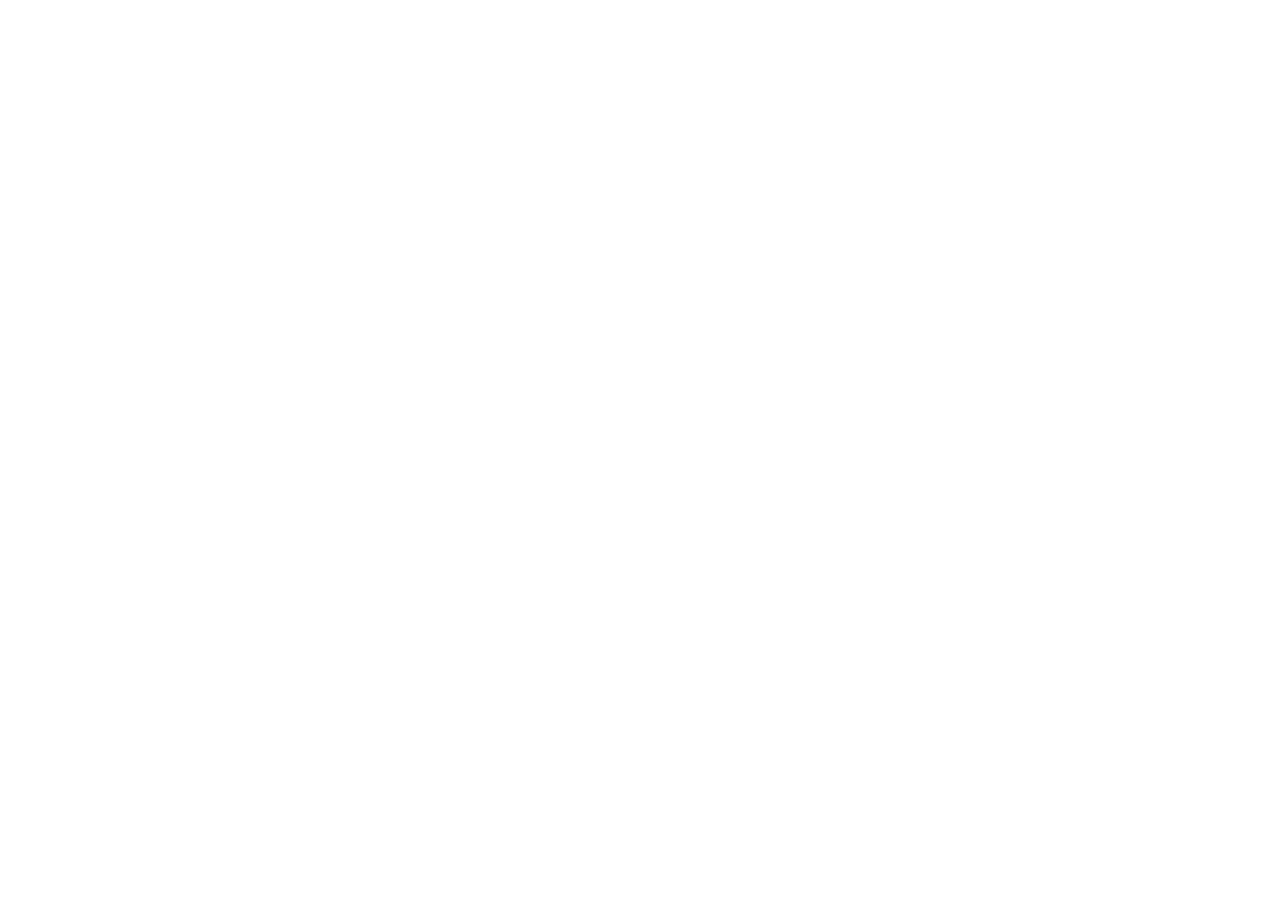
==== index.html @ 97862b31 "Struktur Final Project 1" ====
<!DOCTYPE html>
<html lang="en">
<head>
    <meta charset="UTF-8">
    <meta http-equiv="X-UA-Compatible" content="IE=edge">
    <meta name="viewport" content="width=device-width, initial-scale=1.0">
    <link rel="stylesheet" href="style.css">
    <title>Final Project 1 Gruop 2</title>
</head>
<body>
    
</body>
<script src="main.js"></script>
</html>
---- style.css ----
*,
html {
    padding: 0;
    margin: 0;
}
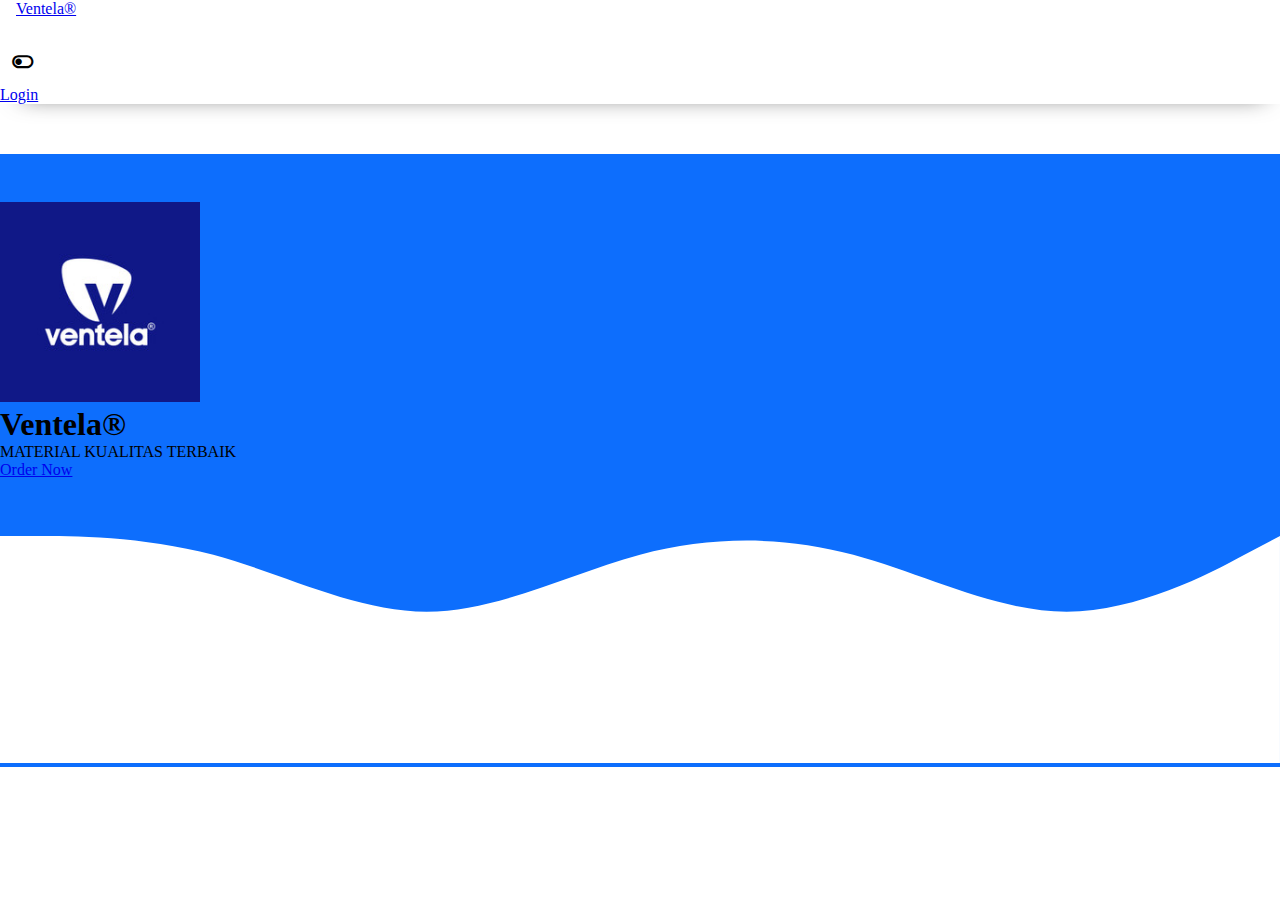
==== commit 81bf1f4a: "Uptade halaman home dan produk" ====
--- a/index.html
+++ b/index.html
@@ -1,14 +1,57 @@
 <!DOCTYPE html>
 <html lang="en">
-<head>
+  <head>
     <meta charset="UTF-8">
     <meta http-equiv="X-UA-Compatible" content="IE=edge">
     <meta name="viewport" content="width=device-width, initial-scale=1.0">
+    <title>Final Project 1 Gruop 2</title>
+
+    <!--========== BOX ICONS ==========-->
+    <link href='https://cdn.jsdelivr.net/npm/boxicons@2.0.5/css/boxicons.min.css' rel='stylesheet'>
+
+    <!--========== CSS ==========-->
     <link rel="stylesheet" href="style.css">
-    <title>Final Project 1 Gruop 2</title>
-</head>
-<body>
+
+    <!--========== Bootstrap CSS ==========-->
+    <link href="https://cdn.jsdelivr.net/npm/bootstrap@5.0.2/dist/css/bootstrap.min.css" rel="stylesheet" integrity="sha384-EVSTQN3/azprG1Anm3QDgpJLIm9Nao0Yz1ztcQTwFspd3yD65VohhpuuCOmLASjC" crossorigin="anonymous">
+  </head>
+
+  <body>
+    <!-- Navbar -->
+    <nav class="navbar navbar-expand-lg navbar-light bg-light fixed-top">
+      <div class="container-fluid">
+        <a class="navbar-brand" href="#">Ventela®</a>
+        <button class="navbar-toggler" type="button" data-bs-toggle="collapse" data-bs-target="#navbarNav" aria-controls="navbarNav" aria-expanded="false" aria-label="Toggle navigation">
+          <span class="navbar-toggler-icon"></span>
+        </button>
+        <div class="collapse navbar-collapse justify-content-end" id="navbarNav">
+          <div class="navbar-nav">
+            <a class="nav-link active-link" href="#">Home</a>
+            <a class="nav-link" href="produk.html">Product</a>
+            <a class="nav-link" href="#">About</a>
+            <a class="nav-link" href="#">Contact As</a>
+            <li><i class='bx bx-toggle-left change-theme' id="theme-button"></i></li>
+            <a href="#" class="btn btn-primary" style="border-radius: 10px;">Login</a>
+          </div>
+        </div>
+      </div>
+    </nav>
+    <!-- Tutup Navbar -->
+
     
-</body>
-<script src="main.js"></script>
+<!--========== HOME ==========-->
+
+<section class="jumbotron text-center" id="pp">
+  <img src="img/loginn.png" alt="" style="width: 200px;" class="rounded-circle img-thumbnail">
+  <h1 class="display-4">Ventela®</h1>
+  <p class="lead">MATERIAL KUALITAS TERBAIK</p>
+  <a href="produk.html" class="btn btn-light" style="border-radius: 10px;">Order Now</a>
+  <svg xmlns="http://www.w3.org/2000/svg" viewBox="0 0 1440 320"><path fill="#ffffff" fill-opacity="1" d="M0,64L40,64C80,64,160,64,240,85.3C320,107,400,149,480,149.3C560,149,640,107,720,85.3C800,64,880,64,960,85.3C1040,107,1120,149,1200,149.3C1280,149,1360,107,1400,85.3L1440,64L1440,320L1400,320C1360,320,1280,320,1200,320C1120,320,1040,320,960,320C880,320,800,320,720,320C640,320,560,320,480,320C400,320,320,320,240,320C160,320,80,320,40,320L0,320Z"></path></svg>
+</section>
+<!-- Tutup HOME -->
+
+  </body>
+  <script src="main.js"></script>
+  <!-- Script Bootstrap -->
+  <script src="https://cdn.jsdelivr.net/npm/bootstrap@5.0.2/dist/js/bootstrap.min.js" integrity="sha384-cVKIPhGWiC2Al4u+LWgxfKTRIcfu0JTxR+EQDz/bgldoEyl4H0zUF0QKbrJ0EcQF" crossorigin="anonymous"></script>
 </html>--- a/style.css
+++ b/style.css
@@ -1,6 +1,146 @@
-*,
-html {
-    padding: 0;
-    margin: 0;
+/* Reset default margin and padding */
+* {
+  margin: 0;
+  padding: 0;
 }
 
+/* CSS untuk navigasi */
+.navbar {
+  position: relative;
+  background-color: var(--body-color);
+  box-shadow: 3px 10px 25px -19px rgba(0, 0, 0, 0.75);
+}
+
+.active-link{
+  color: #012d80;
+}
+
+.navbar-brand {
+  margin-left: 1rem;
+}
+
+.navbar-toggler {
+  border: none;
+  outline: none;
+  background-color: transparent;
+}
+
+.navbar-nav {
+  margin-right: 100px;
+}
+
+.nav-link {
+  color: #fff;
+  font-size: 1.2rem;
+}
+
+.nav-link:hover {
+  color: #012d80;
+}
+
+/* CSS untuk menu toggle */
+.navbar-toggler-icon {
+  color: #fff;
+}
+
+/* Ikon dark mode */
+.change-theme{
+  padding: 10px;
+  font-size: 1.6rem;
+  cursor: pointer;
+}
+/* Tutup Ikon dark mode */
+
+.carousel-item img {
+  max-height: 80vh;
+  margin: auto;
+}
+
+h3{
+  color: #012d80;
+}
+
+.jumbotron {
+  padding-top: 3rem;
+  background-color: #0d6efd;
+  margin-top: 50px;
+}
+
+/* CSS untuk media query */
+@media (max-width: 992px) {
+  .navbar-brand {
+    margin-left: 45vh;
+  }
+  
+  .navbar-nav {
+    margin-right: 0;
+  }
+  
+  .nav-link {
+    font-size: 1rem;
+  }
+  
+}
+
+/* menyembuyikan keranjang */
+.container {
+  display: none;
+}
+
+/* .tr-2{
+  display: none;
+}
+.tr-3{
+  display: none;
+}
+.tr-4{
+  display: none;
+}
+.tr-5{
+  display: none;
+}
+.tr-6{
+  display: none;
+} */
+
+
+/* CSS untuk tampilan pada layar kecil */
+@media screen and (max-width: 576px) {
+  /* Mengatur posisi teks dan tombol di atas gambar */
+  .carousel-item h3,
+  .carousel-item h4,
+  .carousel-item a {
+    position: absolute;
+    left: 50%;
+    transform: translate(-50%, -50%);
+  }
+  
+  /* Mengatur jarak antara teks dan tombol dengan gambar */
+  .carousel-item h3,
+  .carousel-item h4 {
+    bottom: 70px;
+  }
+  
+  .carousel-item a {
+    bottom: 20px;
+  }
+  
+  /* Mengatur ukuran font pada teks */
+  .carousel-item h3 {
+    font-size: 1.5rem;
+  }
+  
+  .carousel-item h4 {
+    font-size: 1rem;
+  }
+  
+  /* Mengatur lebar gambar */
+  .carousel-item img {
+    width: 100%;
+  }
+  
+  /* Mengatur jarak antara indikator dengan gambar */
+  .carousel-indicators {
+    bottom: 10px;
+  }
+}
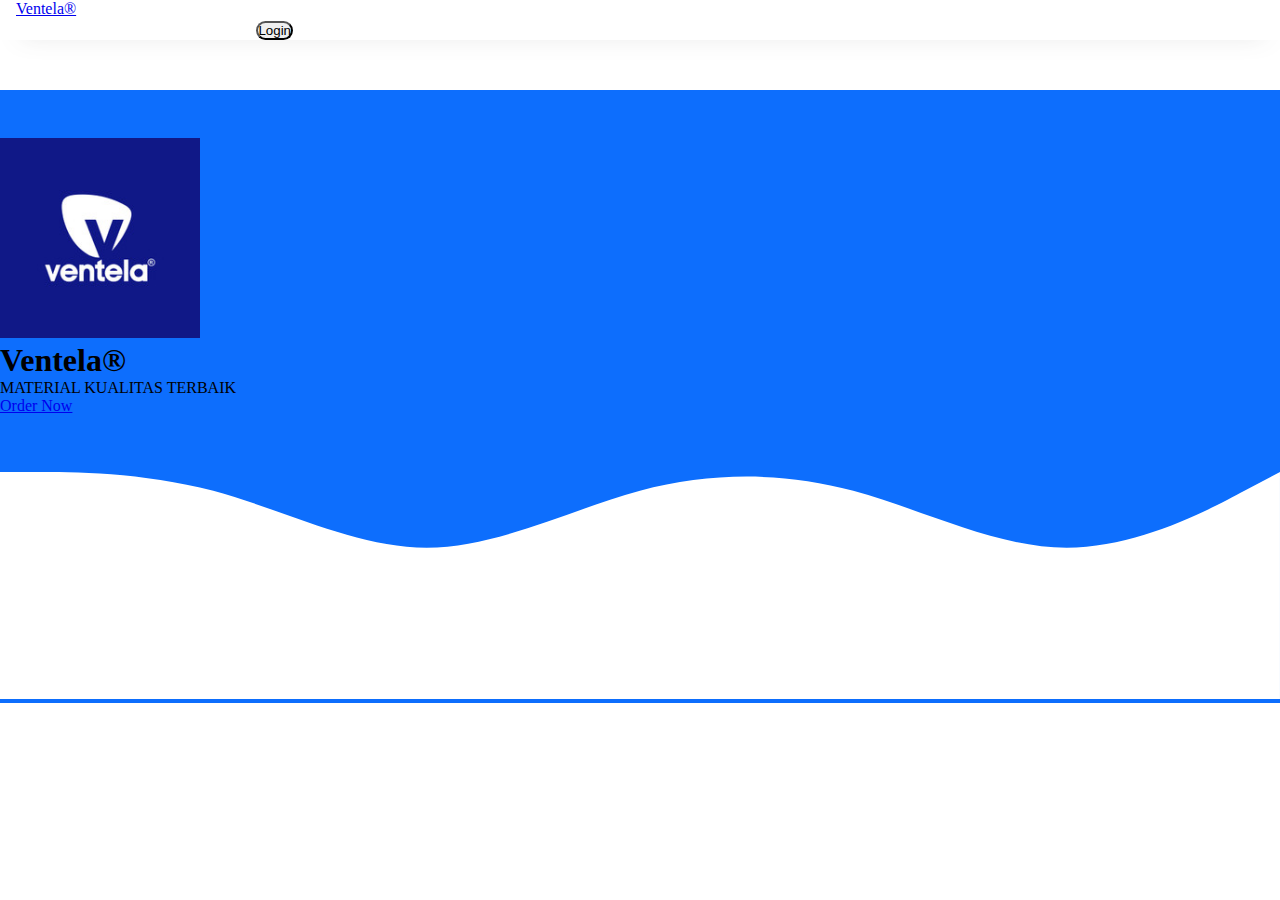
==== commit debf6fb5: "Update Navbar" ====
--- a/index.html
+++ b/index.html
@@ -5,9 +5,6 @@
     <meta http-equiv="X-UA-Compatible" content="IE=edge">
     <meta name="viewport" content="width=device-width, initial-scale=1.0">
     <title>Final Project 1 Gruop 2</title>
-
-    <!--========== BOX ICONS ==========-->
-    <link href='https://cdn.jsdelivr.net/npm/boxicons@2.0.5/css/boxicons.min.css' rel='stylesheet'>
 
     <!--========== CSS ==========-->
     <link rel="stylesheet" href="style.css">
@@ -26,12 +23,11 @@
         </button>
         <div class="collapse navbar-collapse justify-content-end" id="navbarNav">
           <div class="navbar-nav">
-            <a class="nav-link active-link" href="#">Home</a>
+            <a class="nav-link active-link" href="index.html">Home</a>
             <a class="nav-link" href="produk.html">Product</a>
-            <a class="nav-link" href="#">About</a>
-            <a class="nav-link" href="#">Contact As</a>
-            <li><i class='bx bx-toggle-left change-theme' id="theme-button"></i></li>
-            <a href="#" class="btn btn-primary" style="border-radius: 10px;">Login</a>
+            <a class="nav-link" href="about.html">About</a>
+            <a class="nav-link" href="contact.html">Contact Us</a>
+            <button type="button" class="btn btn-primary" style="border-radius: 10px;">Login</button>
           </div>
         </div>
       </div>
--- a/style.css
+++ b/style.css
@@ -7,7 +7,6 @@
 /* CSS untuk navigasi */
 .navbar {
   position: relative;
-  background-color: var(--body-color);
   box-shadow: 3px 10px 25px -19px rgba(0, 0, 0, 0.75);
 }
 
@@ -26,7 +25,7 @@
 }
 
 .navbar-nav {
-  margin-right: 100px;
+  margin-right: 30px;
 }
 
 .nav-link {
@@ -38,11 +37,6 @@
   color: #012d80;
 }
 
-/* CSS untuk menu toggle */
-.navbar-toggler-icon {
-  color: #fff;
-}
-
 /* Ikon dark mode */
 .change-theme{
   padding: 10px;
@@ -51,96 +45,13 @@
 }
 /* Tutup Ikon dark mode */
 
-.carousel-item img {
-  max-height: 80vh;
-  margin: auto;
-}
-
-h3{
-  color: #012d80;
-}
-
 .jumbotron {
   padding-top: 3rem;
   background-color: #0d6efd;
   margin-top: 50px;
 }
 
-/* CSS untuk media query */
-@media (max-width: 992px) {
-  .navbar-brand {
-    margin-left: 45vh;
-  }
-  
-  .navbar-nav {
-    margin-right: 0;
-  }
-  
-  .nav-link {
-    font-size: 1rem;
-  }
-  
-}
-
 /* menyembuyikan keranjang */
 .container {
   display: none;
-}
-
-/* .tr-2{
-  display: none;
-}
-.tr-3{
-  display: none;
-}
-.tr-4{
-  display: none;
-}
-.tr-5{
-  display: none;
-}
-.tr-6{
-  display: none;
-} */
-
-
-/* CSS untuk tampilan pada layar kecil */
-@media screen and (max-width: 576px) {
-  /* Mengatur posisi teks dan tombol di atas gambar */
-  .carousel-item h3,
-  .carousel-item h4,
-  .carousel-item a {
-    position: absolute;
-    left: 50%;
-    transform: translate(-50%, -50%);
-  }
-  
-  /* Mengatur jarak antara teks dan tombol dengan gambar */
-  .carousel-item h3,
-  .carousel-item h4 {
-    bottom: 70px;
-  }
-  
-  .carousel-item a {
-    bottom: 20px;
-  }
-  
-  /* Mengatur ukuran font pada teks */
-  .carousel-item h3 {
-    font-size: 1.5rem;
-  }
-  
-  .carousel-item h4 {
-    font-size: 1rem;
-  }
-  
-  /* Mengatur lebar gambar */
-  .carousel-item img {
-    width: 100%;
-  }
-  
-  /* Mengatur jarak antara indikator dengan gambar */
-  .carousel-indicators {
-    bottom: 10px;
-  }
-}
+}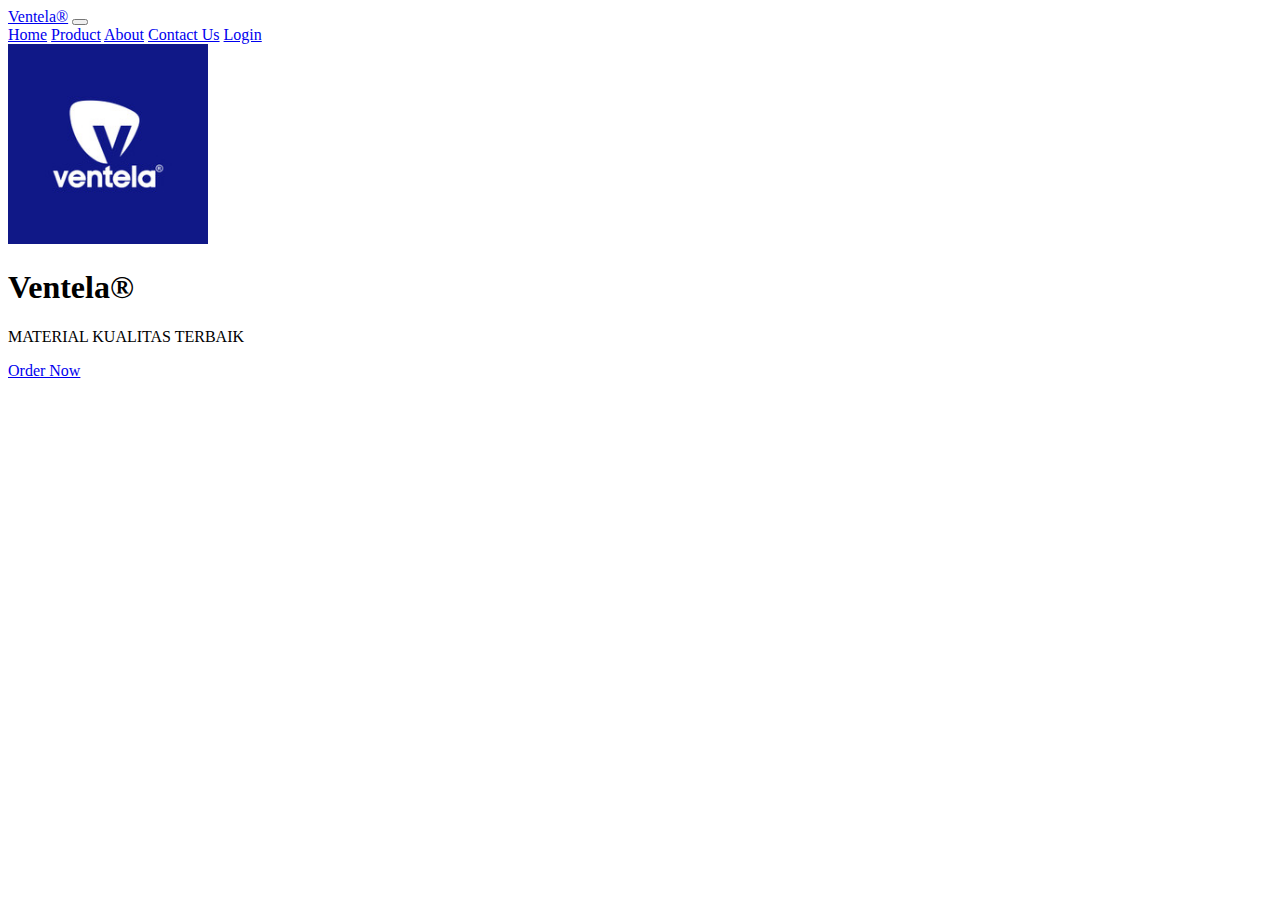
==== commit eff85666: "Update home dan produk" ====
--- a/index.html
+++ b/index.html
@@ -10,14 +10,14 @@
     <link rel="stylesheet" href="style.css">
 
     <!--========== Bootstrap CSS ==========-->
-    <link href="https://cdn.jsdelivr.net/npm/bootstrap@5.0.2/dist/css/bootstrap.min.css" rel="stylesheet" integrity="sha384-EVSTQN3/azprG1Anm3QDgpJLIm9Nao0Yz1ztcQTwFspd3yD65VohhpuuCOmLASjC" crossorigin="anonymous">
+     <link href="https://cdn.jsdelivr.net/npm/bootstrap@5.3.0-alpha3/dist/css/bootstrap.min.css" rel="stylesheet" integrity="sha384-KK94CHFLLe+nY2dmCWGMq91rCGa5gtU4mk92HdvYe+M/SXH301p5ILy+dN9+nJOZ" crossorigin="anonymous">
   </head>
 
   <body>
     <!-- Navbar -->
     <nav class="navbar navbar-expand-lg navbar-light bg-light fixed-top">
       <div class="container-fluid">
-        <a class="navbar-brand" href="#">Ventela®</a>
+        <a class="navbar-brand" href="index.html">Ventela®</a>
         <button class="navbar-toggler" type="button" data-bs-toggle="collapse" data-bs-target="#navbarNav" aria-controls="navbarNav" aria-expanded="false" aria-label="Toggle navigation">
           <span class="navbar-toggler-icon"></span>
         </button>
@@ -27,7 +27,7 @@
             <a class="nav-link" href="produk.html">Product</a>
             <a class="nav-link" href="about.html">About</a>
             <a class="nav-link" href="contact.html">Contact Us</a>
-            <button type="button" class="btn btn-primary" style="border-radius: 10px;">Login</button>
+            <a href="#" class="btn btn-primary" style="border-radius: 10px;">Login</a>
           </div>
         </div>
       </div>
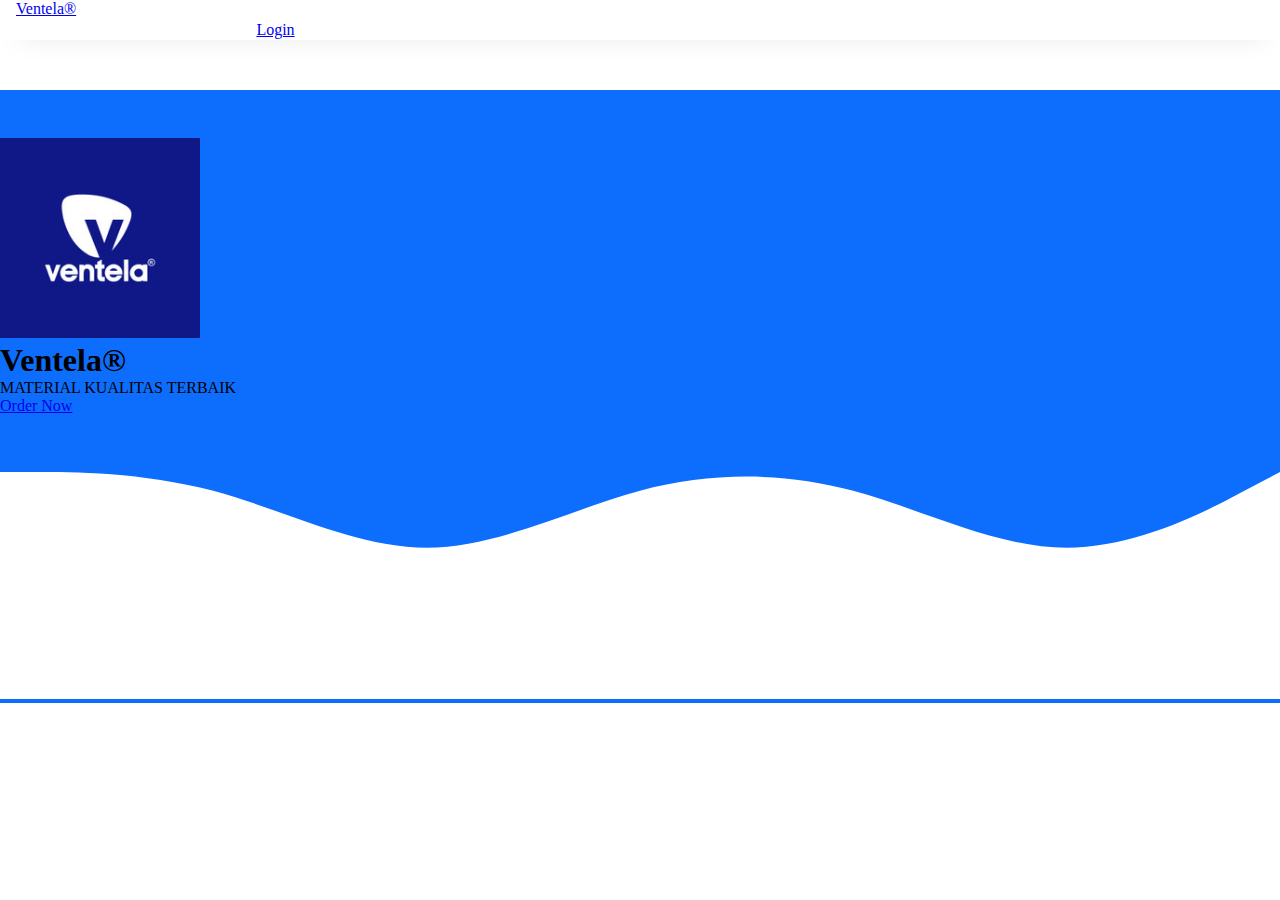
==== commit 8aa7cd08: "Update login" ====
--- a/index.html
+++ b/index.html
@@ -27,7 +27,7 @@
             <a class="nav-link" href="produk.html">Product</a>
             <a class="nav-link" href="about.html">About</a>
             <a class="nav-link" href="contact.html">Contact Us</a>
-            <a href="#" class="btn btn-primary" style="border-radius: 10px;">Login</a>
+            <a href="login.html" class="btn btn-primary" style="border-radius: 10px;">Login</a>
           </div>
         </div>
       </div>
--- a/style.css
+++ b/style.css
@@ -0,0 +1,57 @@
+/* Reset default margin and padding */
+* {
+  margin: 0;
+  padding: 0;
+}
+
+/* CSS untuk navigasi */
+.navbar {
+  position: relative;
+  box-shadow: 3px 10px 25px -19px rgba(0, 0, 0, 0.75);
+}
+
+.active-link{
+  color: #012d80;
+}
+
+.navbar-brand {
+  margin-left: 1rem;
+}
+
+.navbar-toggler {
+  border: none;
+  outline: none;
+  background-color: transparent;
+}
+
+.navbar-nav {
+  margin-right: 30px;
+}
+
+.nav-link {
+  color: #fff;
+  font-size: 1.2rem;
+}
+
+.nav-link:hover {
+  color: #012d80;
+}
+
+/* Ikon dark mode */
+.change-theme{
+  padding: 10px;
+  font-size: 1.6rem;
+  cursor: pointer;
+}
+/* Tutup Ikon dark mode */
+
+.jumbotron {
+  padding-top: 3rem;
+  background-color: #0d6efd;
+  margin-top: 50px;
+}
+
+/* menyembuyikan keranjang */
+.container {
+  display: none;
+}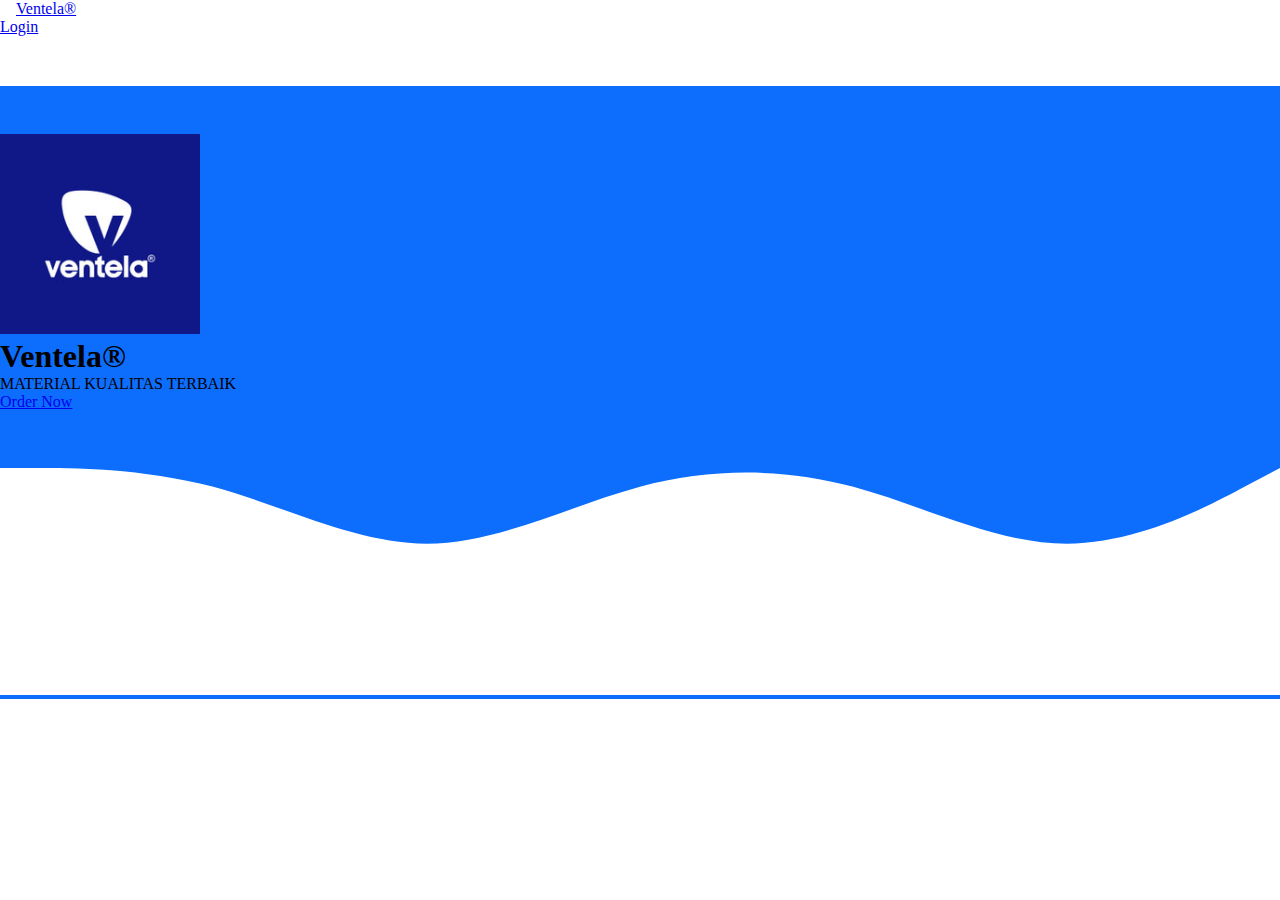
==== commit bed5adaa: "Update login" ====
--- a/index.html
+++ b/index.html
@@ -23,10 +23,6 @@
         </button>
         <div class="collapse navbar-collapse justify-content-end" id="navbarNav">
           <div class="navbar-nav">
-            <a class="nav-link active-link" href="index.html">Home</a>
-            <a class="nav-link" href="produk.html">Product</a>
-            <a class="nav-link" href="about.html">About</a>
-            <a class="nav-link" href="contact.html">Contact Us</a>
             <a href="login.html" class="btn btn-primary" style="border-radius: 10px;">Login</a>
           </div>
         </div>
@@ -41,7 +37,7 @@
   <img src="img/loginn.png" alt="" style="width: 200px;" class="rounded-circle img-thumbnail">
   <h1 class="display-4">Ventela®</h1>
   <p class="lead">MATERIAL KUALITAS TERBAIK</p>
-  <a href="produk.html" class="btn btn-light" style="border-radius: 10px;">Order Now</a>
+  <a href="login.html" class="btn btn-light" style="border-radius: 10px;">Order Now</a>
   <svg xmlns="http://www.w3.org/2000/svg" viewBox="0 0 1440 320"><path fill="#ffffff" fill-opacity="1" d="M0,64L40,64C80,64,160,64,240,85.3C320,107,400,149,480,149.3C560,149,640,107,720,85.3C800,64,880,64,960,85.3C1040,107,1120,149,1200,149.3C1280,149,1360,107,1400,85.3L1440,64L1440,320L1400,320C1360,320,1280,320,1200,320C1120,320,1040,320,960,320C880,320,800,320,720,320C640,320,560,320,480,320C400,320,320,320,240,320C160,320,80,320,40,320L0,320Z"></path></svg>
 </section>
 <!-- Tutup HOME -->
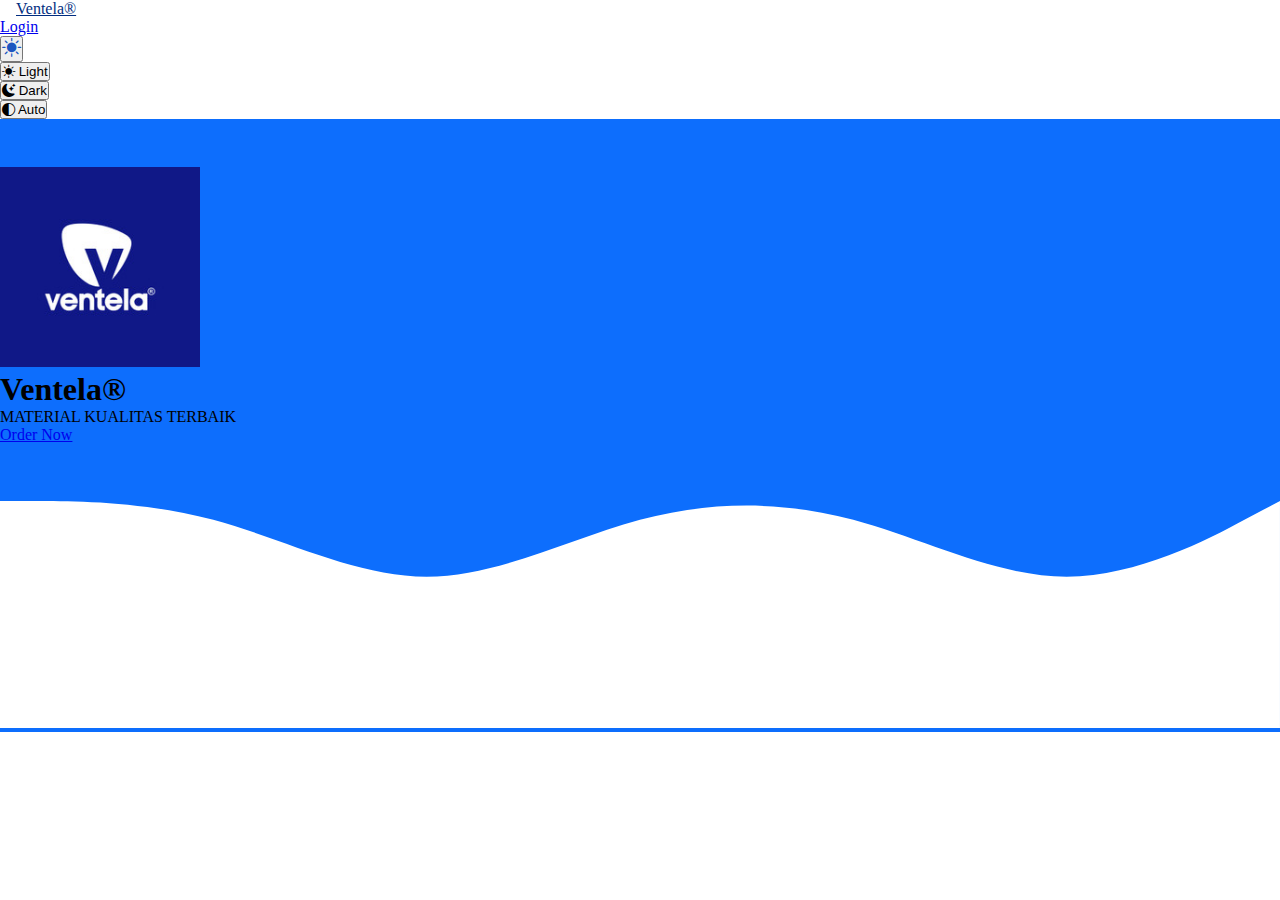
==== commit 82c64295: "Update dark mode dan membenarkan versi bootsrap" ====
--- a/index.html
+++ b/index.html
@@ -1,49 +1,82 @@
 <!DOCTYPE html>
-<html lang="en">
-  <head>
+<html lang="en" data-bs-theme="dark">
+<head>
     <meta charset="UTF-8">
     <meta http-equiv="X-UA-Compatible" content="IE=edge">
     <meta name="viewport" content="width=device-width, initial-scale=1.0">
-    <title>Final Project 1 Gruop 2</title>
-
     <!--========== CSS ==========-->
-    <link rel="stylesheet" href="style.css">
+    <link href="style.css" rel="stylesheet">
 
     <!--========== Bootstrap CSS ==========-->
-     <link href="https://cdn.jsdelivr.net/npm/bootstrap@5.3.0-alpha3/dist/css/bootstrap.min.css" rel="stylesheet" integrity="sha384-KK94CHFLLe+nY2dmCWGMq91rCGa5gtU4mk92HdvYe+M/SXH301p5ILy+dN9+nJOZ" crossorigin="anonymous">
-  </head>
-
-  <body>
-    <!-- Navbar -->
-    <nav class="navbar navbar-expand-lg navbar-light bg-light fixed-top">
-      <div class="container-fluid">
-        <a class="navbar-brand" href="index.html">Ventela®</a>
+    <link href="https://cdn.jsdelivr.net/npm/bootstrap@5.3.0-alpha3/dist/css/bootstrap.min.css" rel="stylesheet" integrity="sha384-KK94CHFLLe+nY2dmCWGMq91rCGa5gtU4mk92HdvYe+M/SXH301p5ILy+dN9+nJOZ" crossorigin="anonymous">
+    <link rel="stylesheet" href="https://cdn.jsdelivr.net/npm/bootstrap-icons@1.10.5/font/bootstrap-icons.css">
+    
+    <title>Final Project 1 Group 2</title>
+</head>
+<body>
+     <!-- Navbar -->
+     <nav class="navbar navbar-expand-lg navbar-light bg-light fixed-top">
+        <div class="container-fluid">
+        <a class="navbar-brand" href="#" style="color:  #012d80;">Ventela®</a>
         <button class="navbar-toggler" type="button" data-bs-toggle="collapse" data-bs-target="#navbarNav" aria-controls="navbarNav" aria-expanded="false" aria-label="Toggle navigation">
-          <span class="navbar-toggler-icon"></span>
+            <span class="navbar-toggler-icon"></span>
         </button>
         <div class="collapse navbar-collapse justify-content-end" id="navbarNav">
-          <div class="navbar-nav">
+            <div class="navbar-nav">
             <a href="login.html" class="btn btn-primary" style="border-radius: 10px;">Login</a>
-          </div>
+            <li class="nav-item dropdown">
+                <button class="btn nav-link dropdown-toggle" type="button" data-bs-toggle="dropdown" aria-expanded="false">
+                  <i class="bi bi-sun-fill theme-icon-active" 
+                   data-theme-icon-active="bi-sun-fill"></i>
+                </button>
+                <ul class="dropdown-menu">
+                  <li>
+                    <button class="dropdown-item d-flex align-items-center" type="button" data-bs-theme-value="light">
+                      <i class="bi bi-sun-fill me-2 opacity-50" 
+                       data-theme-icon="bi-sun-fill"></i>
+                       Light
+                    </button>
+                  </li>
+                  <li>
+                    <button class="dropdown-item d-flex align-items-center" type="button" data-bs-theme-value="dark">
+                      <i class="bi bi-moon-stars-fill me-2 opacity-50" 
+                       data-theme-icon="bi-moon-stars-fill"></i>
+                       Dark
+                    </button>
+                  </li>
+                  <li>
+                    <button class="dropdown-item d-flex align-items-center" type="button" data-bs-theme-value="auto">
+                      <i class="bi-circle-half me-2 opacity-50" 
+                       data-theme-icon="bi-circle-half"></i>
+                       Auto
+                    </button>
+                  </li>
+                </ul>
+            </li>
+            </div>
+
         </div>
-      </div>
+        </div>
     </nav>
     <!-- Tutup Navbar -->
+   
+    <!--========== HOME ==========-->
 
-    
-<!--========== HOME ==========-->
+    <section class="jumbotron text-center" id="pp">
+      <img src="img/loginn.png" alt="" style="width: 200px;" class="rounded-circle img-thumbnail">
+      <h1 class="display-4">Ventela®</h1>
+      <p class="lead">MATERIAL KUALITAS TERBAIK</p>
+      <a href="login.html" class="btn btn-light" style="border-radius: 10px;">Order Now</a>
+      <svg xmlns="http://www.w3.org/2000/svg" viewBox="0 0 1440 320"><path fill="#ffffff" fill-opacity="1" d="M0,64L40,64C80,64,160,64,240,85.3C320,107,400,149,480,149.3C560,149,640,107,720,85.3C800,64,880,64,960,85.3C1040,107,1120,149,1200,149.3C1280,149,1360,107,1400,85.3L1440,64L1440,320L1400,320C1360,320,1280,320,1200,320C1120,320,1040,320,960,320C880,320,800,320,720,320C640,320,560,320,480,320C400,320,320,320,240,320C160,320,80,320,40,320L0,320Z"></path></svg>
+    </section>
+    <!-- Tutup HOME -->
 
-<section class="jumbotron text-center" id="pp">
-  <img src="img/loginn.png" alt="" style="width: 200px;" class="rounded-circle img-thumbnail">
-  <h1 class="display-4">Ventela®</h1>
-  <p class="lead">MATERIAL KUALITAS TERBAIK</p>
-  <a href="login.html" class="btn btn-light" style="border-radius: 10px;">Order Now</a>
-  <svg xmlns="http://www.w3.org/2000/svg" viewBox="0 0 1440 320"><path fill="#ffffff" fill-opacity="1" d="M0,64L40,64C80,64,160,64,240,85.3C320,107,400,149,480,149.3C560,149,640,107,720,85.3C800,64,880,64,960,85.3C1040,107,1120,149,1200,149.3C1280,149,1360,107,1400,85.3L1440,64L1440,320L1400,320C1360,320,1280,320,1200,320C1120,320,1040,320,960,320C880,320,800,320,720,320C640,320,560,320,480,320C400,320,320,320,240,320C160,320,80,320,40,320L0,320Z"></path></svg>
-</section>
-<!-- Tutup HOME -->
 
-  </body>
-  <script src="main.js"></script>
-  <!-- Script Bootstrap -->
-  <script src="https://cdn.jsdelivr.net/npm/bootstrap@5.0.2/dist/js/bootstrap.min.js" integrity="sha384-cVKIPhGWiC2Al4u+LWgxfKTRIcfu0JTxR+EQDz/bgldoEyl4H0zUF0QKbrJ0EcQF" crossorigin="anonymous"></script>
+    <!-- Javascript -->
+    <script src="main.js"></script>
+    <script src="script.js"></script>
+
+    <!-- Javascript Bootsrap -->
+    <script src="https://cdn.jsdelivr.net/npm/bootstrap@5.3.0-alpha3/dist/js/bootstrap.bundle.min.js" integrity="sha384-ENjdO4Dr2bkBIFxQpeoTz1HIcje39Wm4jDKdf19U8gI4ddQ3GYNS7NTKfAdVQSZe" crossorigin="anonymous"></script>
+</body>
 </html>--- a/style.css
+++ b/style.css
@@ -6,12 +6,12 @@
 
 /* CSS untuk navigasi */
 .navbar {
-  position: relative;
   box-shadow: 3px 10px 25px -19px rgba(0, 0, 0, 0.75);
 }
 
 .active-link{
-  color: #012d80;
+  font-weight: bold;
+  color: #012d80 !important;
 }
 
 .navbar-brand {
@@ -25,11 +25,11 @@
 }
 
 .navbar-nav {
-  margin-right: 30px;
+  margin-right: 100px;
 }
 
 .nav-link {
-  color: #fff;
+  color: #1b55c0 !important;
   font-size: 1.2rem;
 }
 
@@ -37,18 +37,18 @@
   color: #012d80;
 }
 
-/* Ikon dark mode */
-.change-theme{
-  padding: 10px;
-  font-size: 1.6rem;
-  cursor: pointer;
+/* CSS untuk menu toggle */
+.navbar-toggler-icon {
+  color: #fff;
 }
-/* Tutup Ikon dark mode */
+
+h3{
+  color: #012d80;
+}
 
 .jumbotron {
   padding-top: 3rem;
   background-color: #0d6efd;
-  margin-top: 50px;
 }
 
 /* menyembuyikan keranjang */
